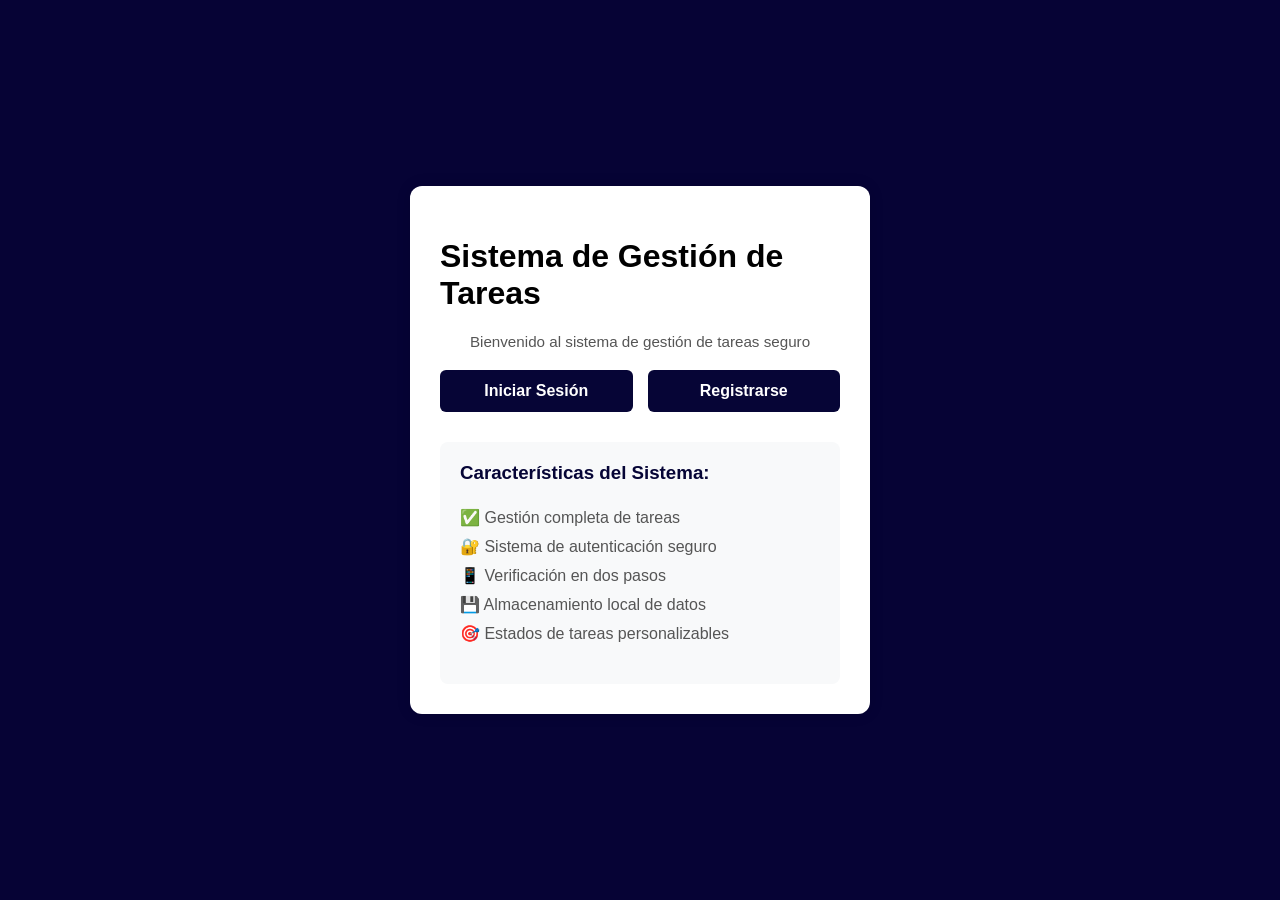
==== index.html @ ee867b78 "first commit" ====
<!DOCTYPE html>
<html lang="es">
<head>
    <meta charset="UTF-8">
    <meta name="viewport" content="width=device-width, initial-scale=1.0">
    <title>Sistema de Gestión de Tareas</title>
    <link rel="stylesheet" href="estilo.css">
</head>
<body>
    <div class="form-container">
        <h1>Sistema de Gestión de Tareas</h1>
        <p class="descripcion">Bienvenido al sistema de gestión de tareas seguro</p>
        
        <div class="botones-principales">
            <a href="login.html" class="boton-principal">Iniciar Sesión</a>
            <a href="registro.html" class="boton-principal">Registrarse</a>
        </div>
        
        <div class="caracteristicas">
            <h3>Características del Sistema:</h3>
            <ul>
                <li>✅ Gestión completa de tareas</li>
                <li>🔐 Sistema de autenticación seguro</li>
                <li>📱 Verificación en dos pasos</li>
                <li>💾 Almacenamiento local de datos</li>
                <li>🎯 Estados de tareas personalizables</li>
            </ul>
        </div>
    </div>
</body>
</html>
---- estilo.css ----
body {
    margin: 0;
    padding: 0;
    font-family: 'Segoe UI', sans-serif;
    background: #060335;
    display: flex;
    align-items: center;
    justify-content: center;
    height: 100vh;
}

.form-container {
    background-color: #ffffff;
    padding: 30px;
    border-radius: 12px;
    box-shadow: 0 0 15px rgba(0,0,0,0.1);
    width: 100%;
    max-width: 400px;
}

h2 {
    text-align: center;
    margin-bottom: 5px;
}

.descripcion {
    text-align: center;
    font-size: 0.95em;
    color: #555;
    margin-bottom: 20px;
}

label {
    display: block;
    margin-top: 15px;
    margin-bottom: 5px;
    font-weight: bold;
    font-size: 0.95em;
}

input[type="email"],
input[type="password"] {
    width: 100%;
    padding: 10px;
    border: 1px solid #ccc;
    border-radius: 6px;
    box-sizing: border-box;
}

.recuperar {
    text-align: right;
    margin-top: 5px;
    font-size: 0.85em;
}

button {
    width: 100%;
    padding: 12px;
    background-color: #060536;
    color: #fff;
    font-weight: bold;
    border: none;
    border-radius: 6px;
    margin-top: 20px;
    cursor: pointer;
}

.registro {
    text-align: center;
    margin-top: 15px;
    font-size: 0.9em;
}


.botones-principales {
    display: flex;
    gap: 15px;
    margin: 20px 0;
}

.boton-principal {
    flex: 1;
    padding: 12px;
    background-color: #060536;
    color: #fff;
    text-decoration: none;
    text-align: center;
    border-radius: 6px;
    font-weight: bold;
    transition: background-color 0.3s;
}

.boton-principal:hover {
    background-color: #0a0a5a;
}

.caracteristicas {
    margin-top: 30px;
    padding: 20px;
    background-color: #f8f9fa;
    border-radius: 8px;
}

.caracteristicas h3 {
    margin-top: 0;
    color: #060536;
}

.caracteristicas ul {
    list-style: none;
    padding: 0;
}

.caracteristicas li {
    padding: 5px 0;
    color: #555;
}
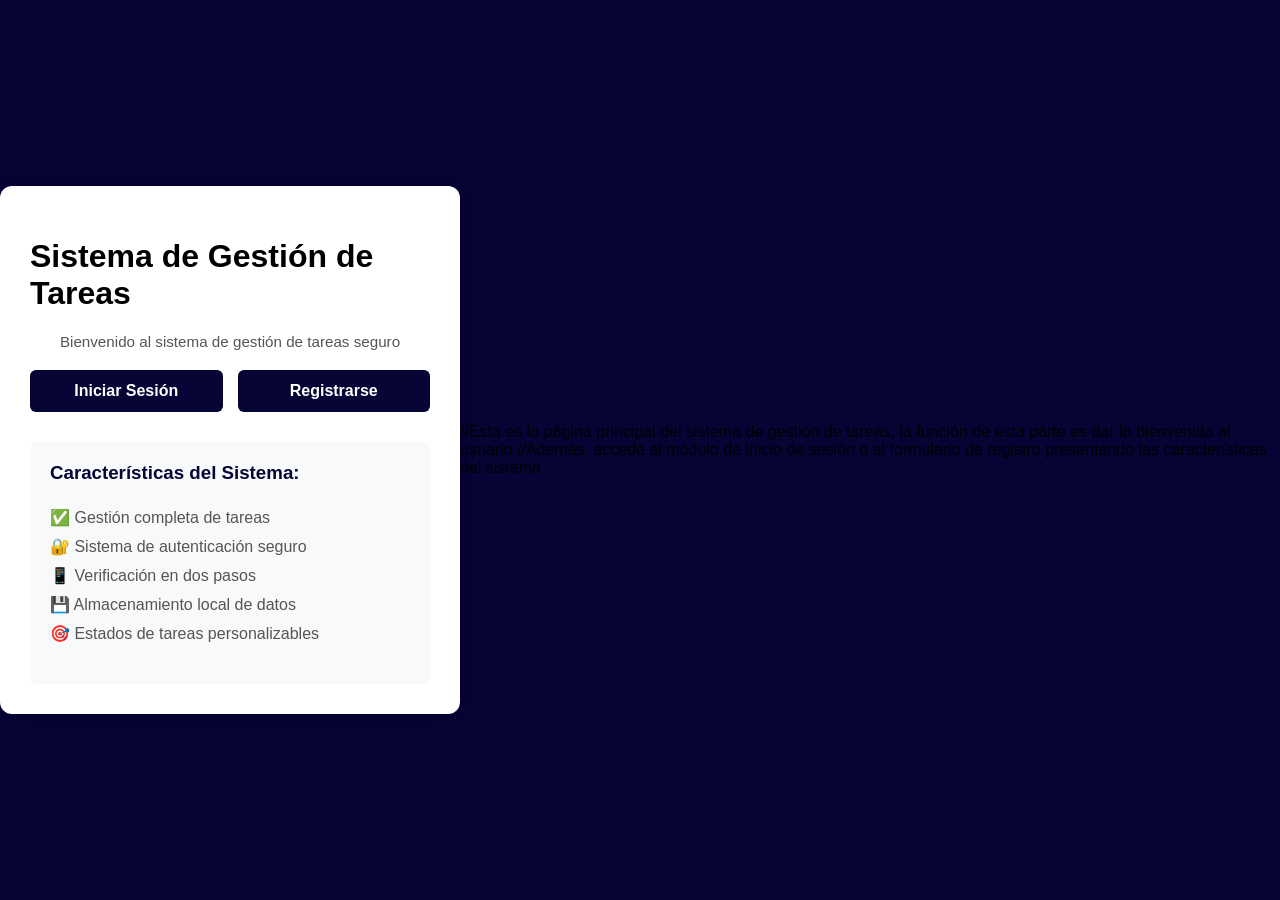
==== commit 54ff02f9: "Documentación de index.html Added comments explaining the main page functionality." ====
--- a/index.html
+++ b/index.html
@@ -29,4 +29,5 @@
     </div>
 </body>
 </html>
-
+//Esta es la página principal del sistema de gestión de tareas, la función de esta parte es dar la bienvenida al usuario
+//Además, accede al módulo de inicio de sesión o al formulario de registro presentando las características del sistema
